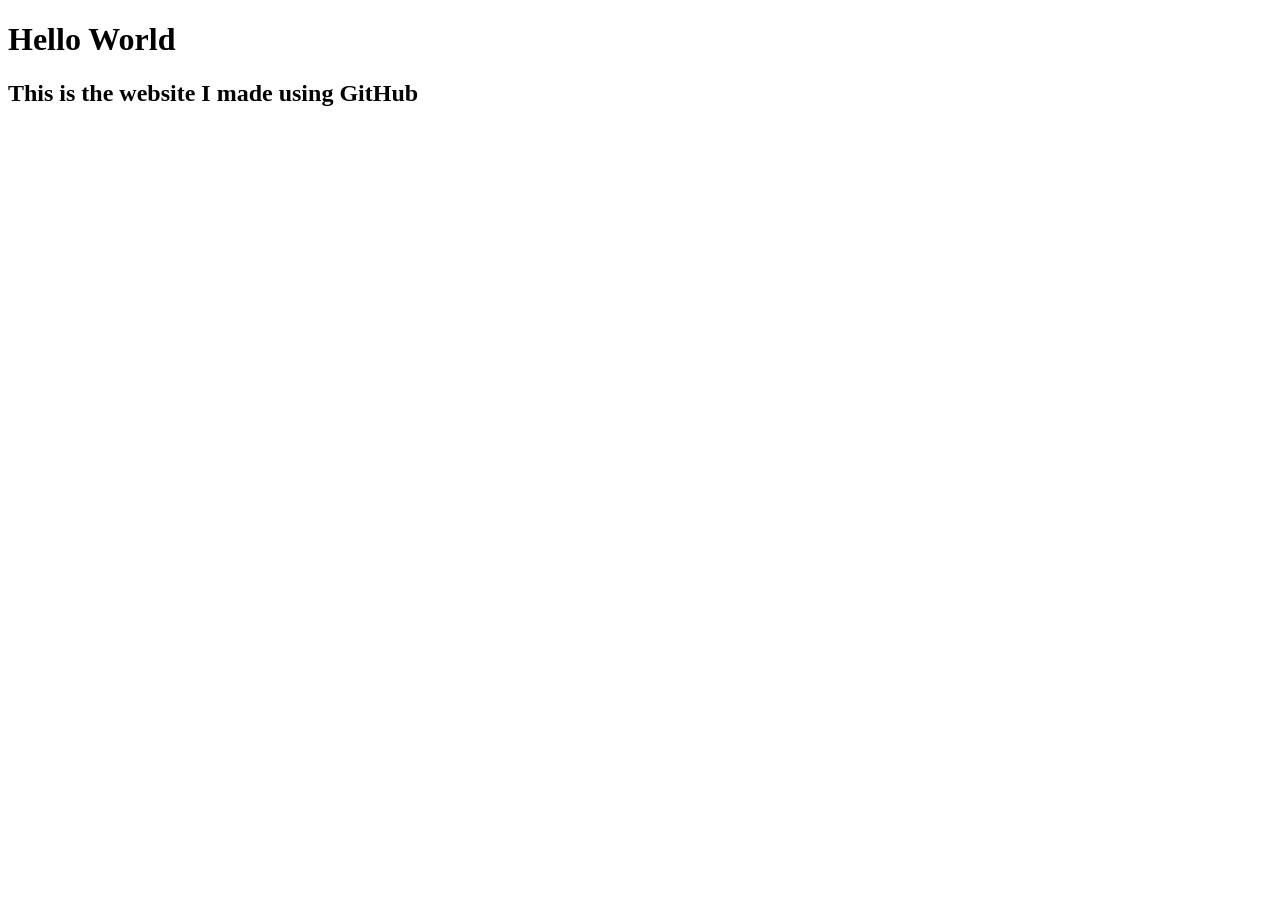
==== index.html @ 471b252f "first commit" ====
<!DOCTYPE html>
<html lang="en">
<head>
    <meta charset="UTF-8">
    <meta http-equiv="X-UA-Compatible" content="IE=edge">
    <meta name="viewport" content="width=device-width, initial-scale=1.0">
    <title>My Project</title>
    <style>
        body{
            align-items: center;
        }
    </style>
</head>
<body>
    <h1>Hello World</h1>
    <h2>This is the website I made using GitHub</h2>
</body>
</html>
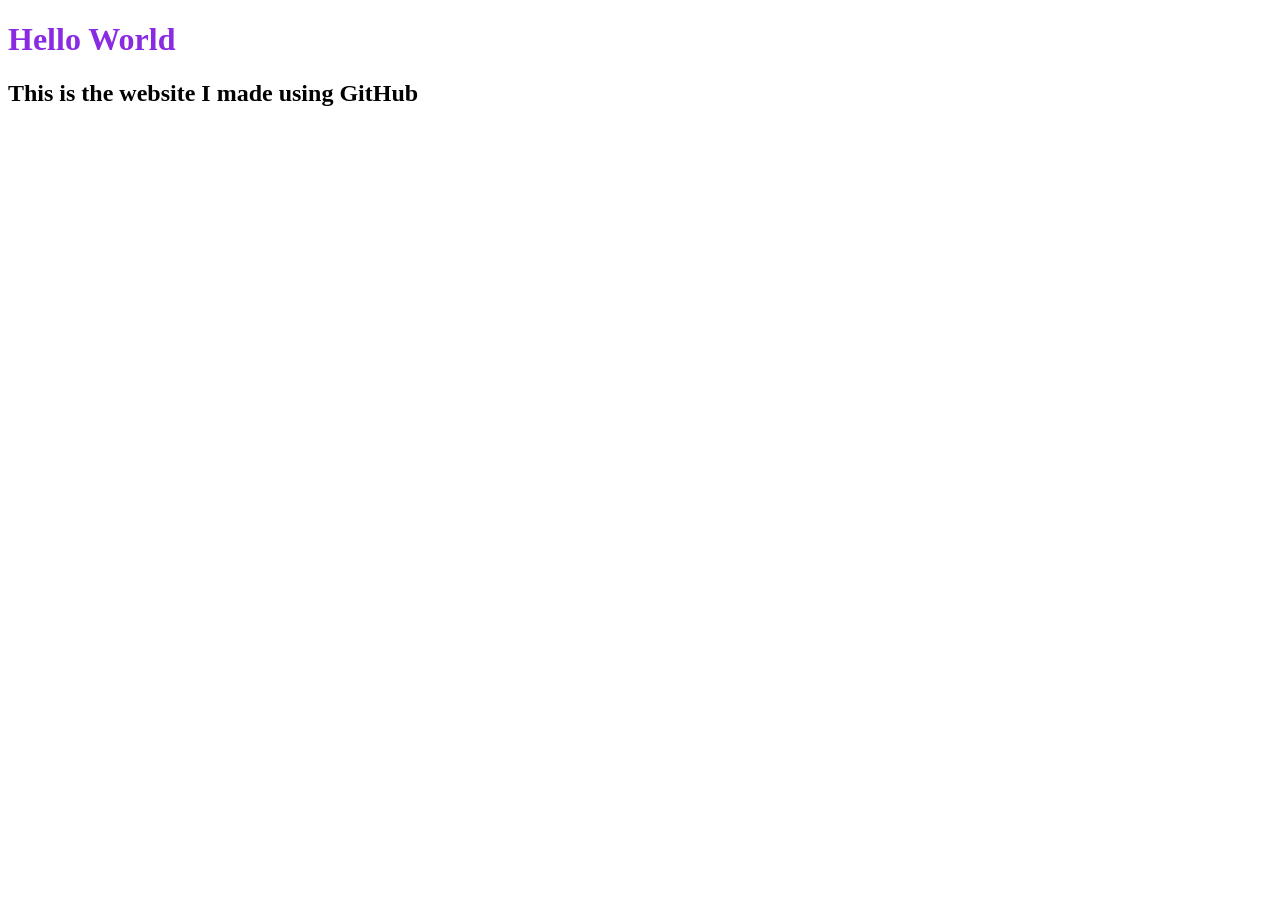
==== commit ddc64eb2: "save" ====
--- a/index.html
+++ b/index.html
@@ -5,6 +5,7 @@
     <meta http-equiv="X-UA-Compatible" content="IE=edge">
     <meta name="viewport" content="width=device-width, initial-scale=1.0">
     <title>My Project</title>
+    <link rel="stylesheet" href="style.css">
     <style>
         body{
             align-items: center;
--- a/style.css
+++ b/style.css
@@ -0,0 +1,3 @@
+h1{
+    color: blueviolet;
+}
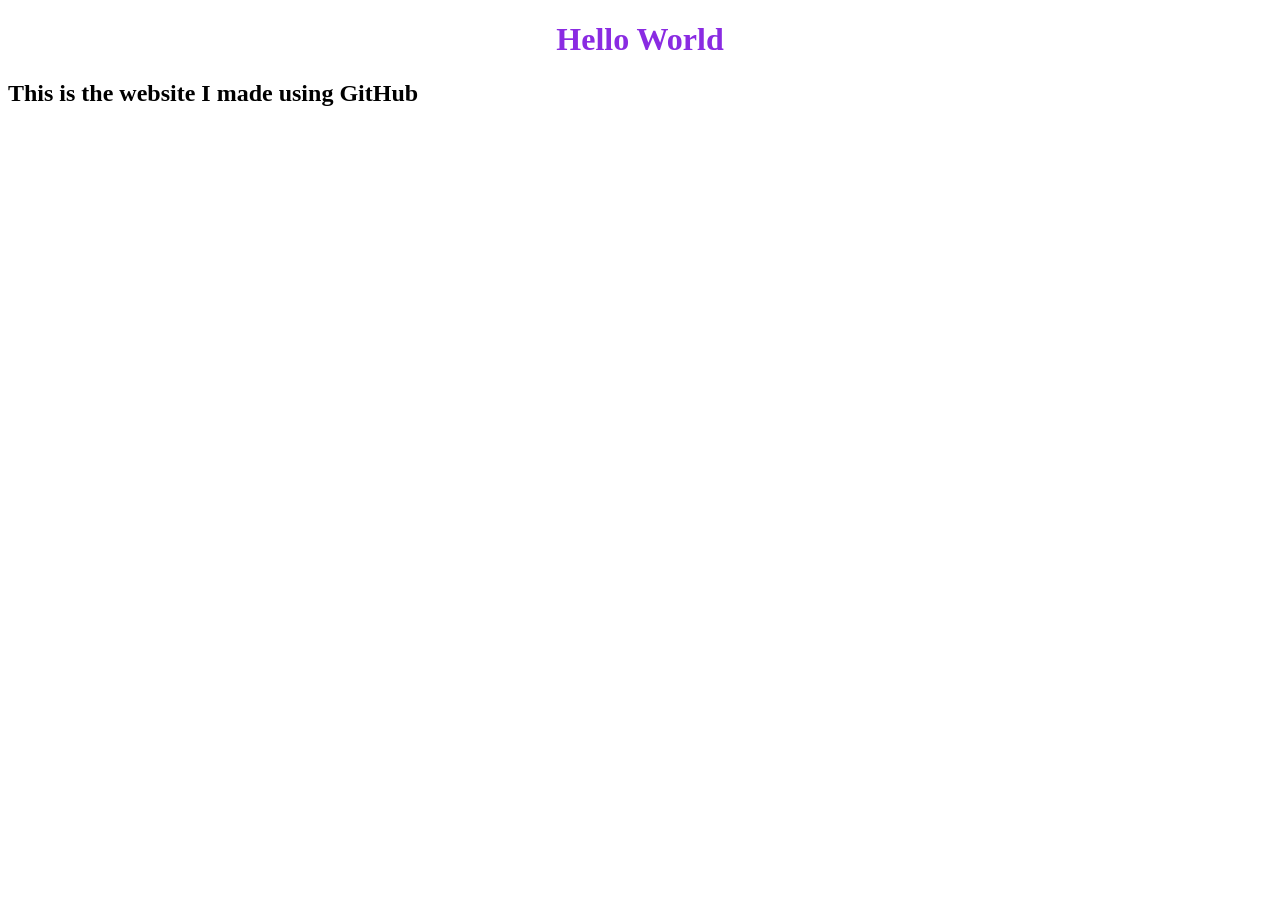
==== commit 290ed610: "fixed" ====
--- a/index.html
+++ b/index.html
@@ -6,11 +6,11 @@
     <meta name="viewport" content="width=device-width, initial-scale=1.0">
     <title>My Project</title>
     <link rel="stylesheet" href="style.css">
-    <style>
+    <!-- <style>
         body{
             align-items: center;
         }
-    </style>
+    </style> -->
 </head>
 <body>
     <h1>Hello World</h1>
--- a/style.css
+++ b/style.css
@@ -1,3 +1,4 @@
 h1{
     color: blueviolet;
+    text-align: center;
 }
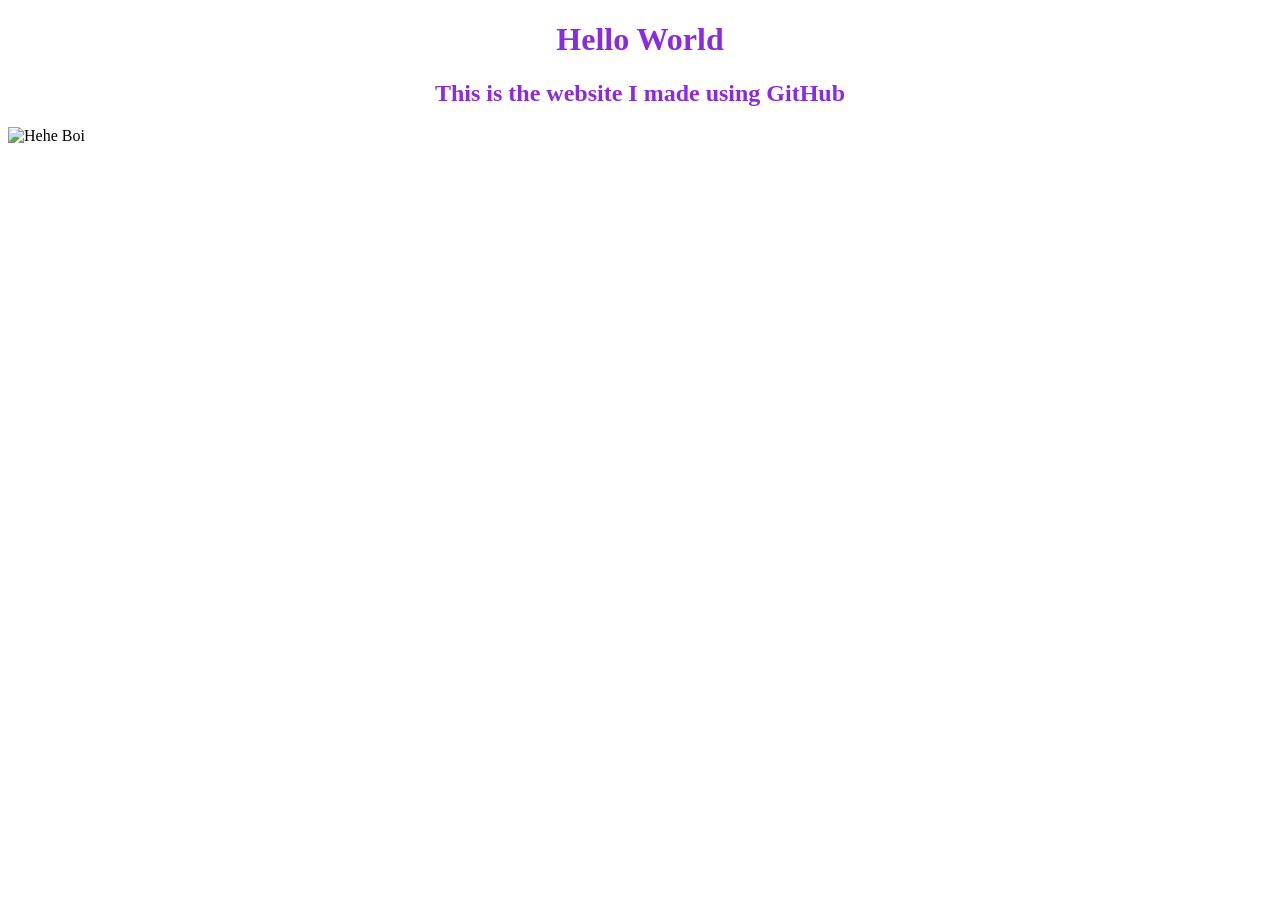
==== commit a1dc05ac: "final result" ====
--- a/index.html
+++ b/index.html
@@ -6,14 +6,10 @@
     <meta name="viewport" content="width=device-width, initial-scale=1.0">
     <title>My Project</title>
     <link rel="stylesheet" href="style.css">
-    <!-- <style>
-        body{
-            align-items: center;
-        }
-    </style> -->
 </head>
 <body>
     <h1>Hello World</h1>
     <h2>This is the website I made using GitHub</h2>
+    <img src="https://images.app.goo.gl/j7uGrUgiZAVwYKss6" alt="Hehe Boi">
 </body>
 </html>
--- a/style.css
+++ b/style.css
@@ -1,4 +1,4 @@
-h1{
+h1, h2{
     color: blueviolet;
     text-align: center;
 }
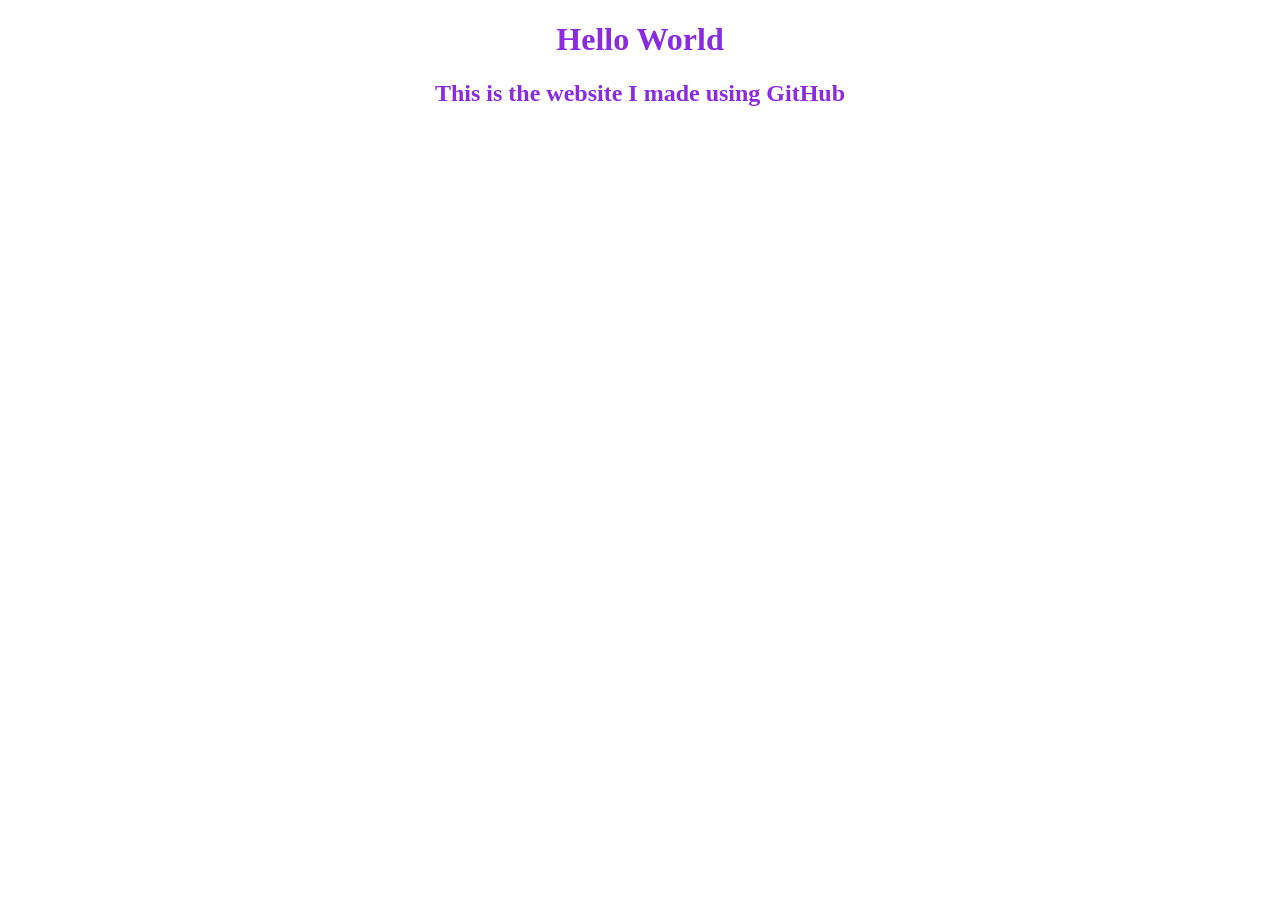
==== commit 68c207e1: "here" ====
--- a/index.html
+++ b/index.html
@@ -10,6 +10,5 @@
 <body>
     <h1>Hello World</h1>
     <h2>This is the website I made using GitHub</h2>
-    <img src="https://images.app.goo.gl/j7uGrUgiZAVwYKss6" alt="Hehe Boi">
 </body>
 </html>
--- a/style.css
+++ b/style.css
@@ -1,4 +1,9 @@
-h1, h2{
+h1{
+    color: blueviolet;
+    text-align: center;
+}
+
+h2{
     color: blueviolet;
     text-align: center;
 }
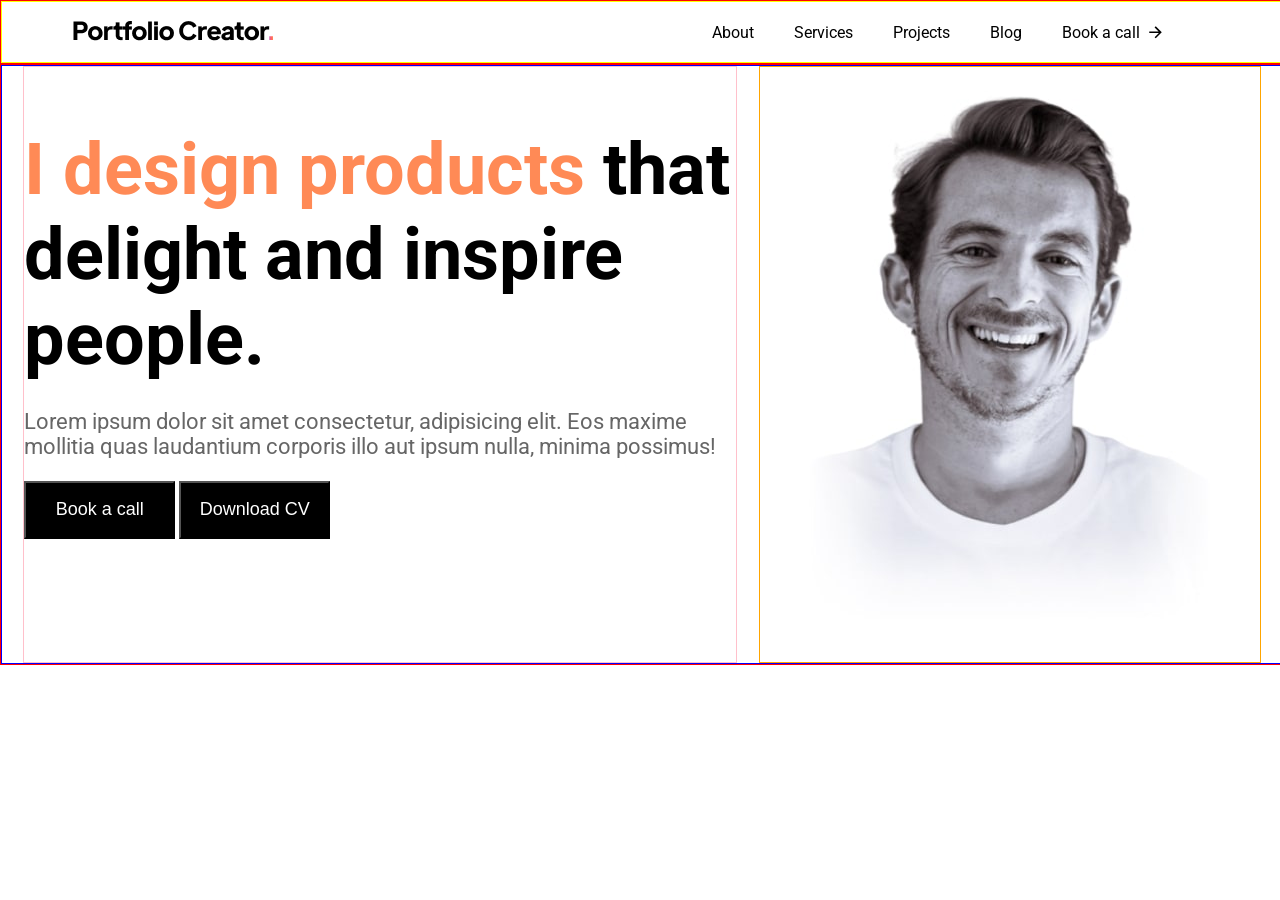
==== commit a9eca09d: "test" ====
--- a/index.html
+++ b/index.html
@@ -1,14 +1,65 @@
 <!DOCTYPE html>
 <html lang="en">
+
 <head>
     <meta charset="UTF-8">
     <meta http-equiv="X-UA-Compatible" content="IE=edge">
     <meta name="viewport" content="width=device-width, initial-scale=1.0">
     <title>My Project</title>
     <link rel="stylesheet" href="style.css">
+    <link rel="preconnect" href="https://fonts.googleapis.com">
+    <link rel="preconnect" href="https://fonts.gstatic.com" crossorigin>
+    <link
+        href="https://fonts.googleapis.com/css2?family=Roboto:ital,wght@0,100..900;1,100..900&family=Rubik:ital,wght@0,300..900;1,300..900&display=swap"
+        rel="stylesheet">
 </head>
+
 <body>
-    <h1>Hello World</h1>
-    <h2>This is the website I made using GitHub</h2>
+    <nav class="navbar">
+        <div class="nav-container">
+            <div class="logo">
+                <img src="assets/logo.png" alt="logo">
+            </div>
+            <div class="contact-list">
+                <ul class="lists">
+                    <li>About</li>
+                    <li>Services</li>
+                    <li>Projects</li>
+                    <li>Blog</li>
+                    <li class="book-a-call">Book a call
+                        <img src="assets/arrow.png" alt="arrow">
+                    </li>
+                </ul>
+            </div>
+        </div>
+    </nav>
+
+    <section class="main">
+        <div class="main-container">
+            <div class="first-main">
+                <div class="text">
+                    <h1>
+                        <span>I design products</span>
+                        <!-- <br> -->
+                        that delight and inspire people.
+                    </h1>
+
+                    <p>Lorem ipsum dolor sit amet consectetur, adipisicing elit. Eos maxime mollitia quas laudantium
+                        corporis illo aut ipsum nulla, minima possimus!</p>
+
+                    <div class="btn-con">
+                        <button>Book a call</button>
+                        <button class="download-cv">Download CV</button>
+                    </div>
+                </div>
+            </div>
+
+            <div class="second-main">
+                <img src="assets/person.png" alt="main face">
+            </div>
+        </div>
+    </section>
+
 </body>
+
 </html>
--- a/style.css
+++ b/style.css
@@ -1,9 +1,124 @@
-h1{
-    color: blueviolet;
-    text-align: center;
+html,
+body {
+  margin: 0;
+  font-family: "Roboto", sans-serif;
 }
 
-h2{
-    color: blueviolet;
-    text-align: center;
-}+.navbar {
+  border: 1px solid red;
+  width: 100%;
+  /* display: flex; */
+  /* justify-content: center; */
+}
+
+.nav-container {
+  width: 100%;
+  max-width: 1300px;
+  border: 1px solid yellow;
+  display: flex;
+  margin: 0 auto;
+  /* padding: 0 10px; */
+
+  display: flex;
+  justify-content: space-between;
+  align-items: center;
+  height: 60px;
+}
+.logo {
+  img {
+    margin-left: 70px;
+  }
+}
+
+.contact-list {
+  margin-right: 80px;
+}
+
+.lists {
+  display: flex;
+  /* justify-content: space-evenly; */
+  text-decoration: none;
+  list-style: none;
+  /* border: 1px solid red; */
+  li {
+    margin-right: 40px;
+    cursor: pointer;
+  }
+
+  .book-a-call {
+    width: 100px;
+    display: flex;
+    align-items: center;
+    justify-content: space-between;
+
+    img {
+      width: 13px;
+      height: 13px;
+    }
+  }
+}
+
+.main {
+  width: 100%;
+  border: 1px solid red;
+}
+
+.main-container {
+  width: 100%;
+  max-width: 1300px;
+  border: 1px solid blue;
+  margin: 0 auto;
+
+  display: flex;
+  justify-content: space-evenly;
+  /* padding-top: 20px; */
+  height: 90%;
+
+  .first-main {
+    display: grid;
+    border: 1px solid pink;
+    width: 712px;
+  }
+}
+.text {
+  h1 {
+    font-size: 72px;
+    margin-bottom: 27px;
+
+    span {
+      color: #ff8a56;
+    }
+  }
+
+  /* font-weight: 700; */
+}
+
+.text {
+  p {
+    font-size: 22px;
+    font-weight: 400;
+    color: #666666;
+  }
+}
+
+.download-cv {
+  background-color: white;
+  color: black;
+}
+
+.btn-con {
+  button {
+    width: 151px;
+    height: 58px;
+    font-size: 18px;
+    font-weight: 400;
+    background-color: black;
+    color: white;
+  }
+}
+
+.second-main{
+    width: 500px;
+    height: 595px;
+    border: 1px solid orange;
+}
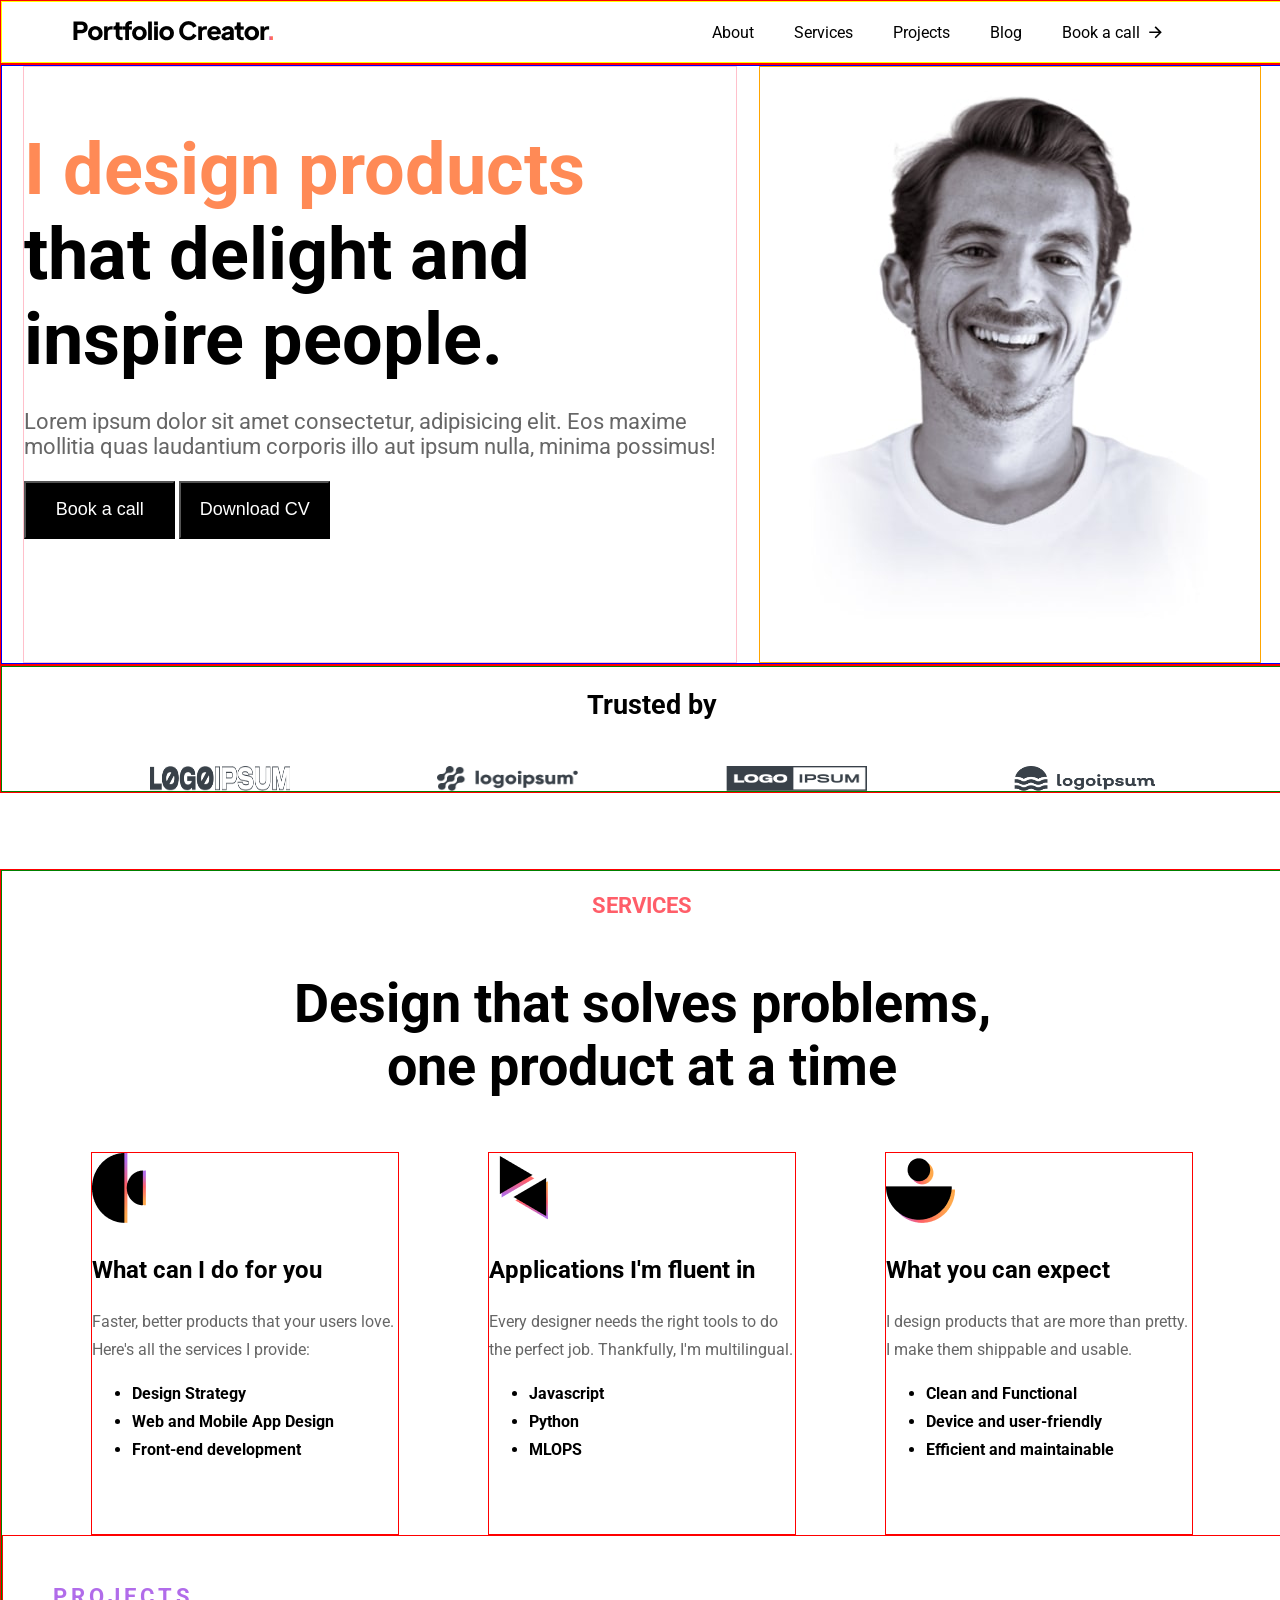
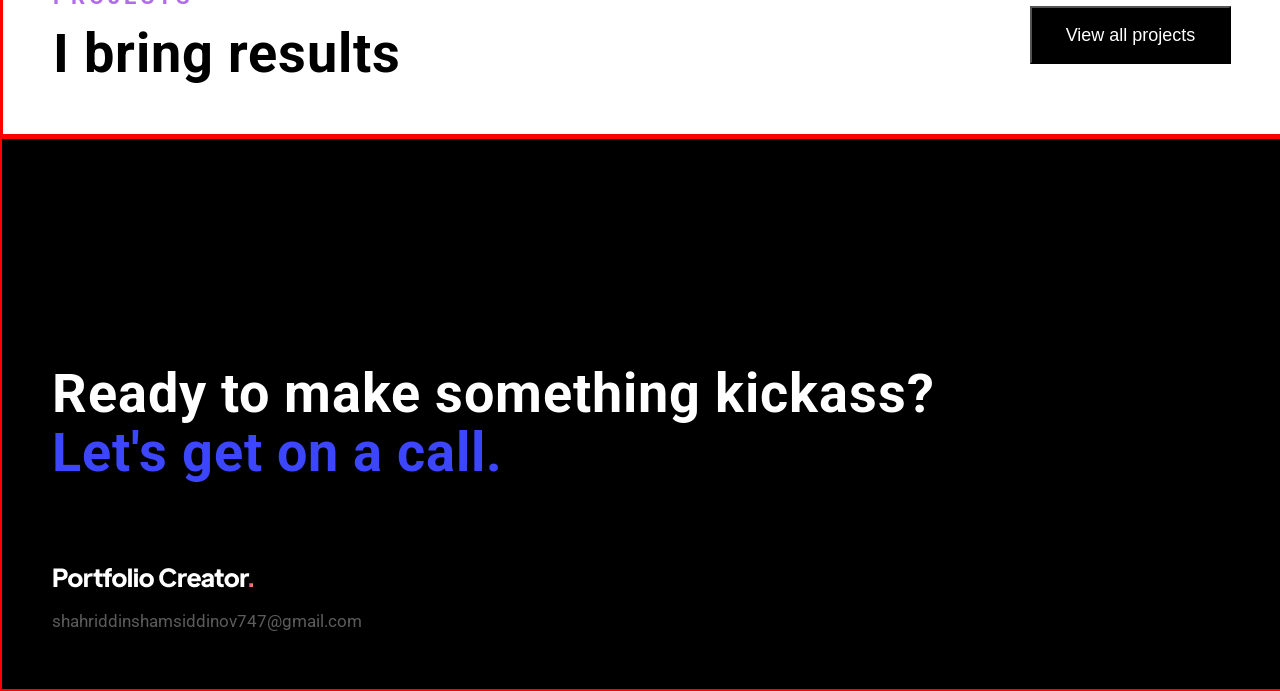
==== commit 6bd1a9af: "v1.0.0" ====
--- a/index.html
+++ b/index.html
@@ -40,7 +40,7 @@
                 <div class="text">
                     <h1>
                         <span>I design products</span>
-                        <!-- <br> -->
+                        <br>
                         that delight and inspire people.
                     </h1>
 
@@ -60,6 +60,95 @@
         </div>
     </section>
 
+    <section class="sponsors">
+        <div class="sponsors-container">
+            <div class="h1-text">
+                <h1>Trusted by</h1>
+            </div>
+            <div class="logos">
+                <img src="assets/logip1.png" alt="logo1">
+                <img src="assets/logip2.png" alt="logo2">
+                <img src="assets/logip3.png" alt="logo3">
+                <img src="assets/logip4.png" alt="logo4">
+            </div>
+        </div>
+    </section>
+
+    <section class="services">
+        <div class="services-container">
+            <div class="service-text">
+                <p class="service-span">Services</p>
+                <p>Design that solves problems, <br>one product at a time</p>
+            </div>
+
+            <div class="service-skills">
+                <div class="skill">
+                    <img src="assets/servicelogo1.png" alt="service logo">
+                    <p class="bold what">What can I do for you</p>
+                    <p class="grayish">Faster, better products that your users love. Here's all the services I provide:
+                    </p>
+                    <ul class="bold">
+                        <li>Design Strategy</li>
+                        <li>Web and Mobile App Design</li>
+                        <li>Front-end development</li>
+                    </ul>
+                </div>
+
+                <div class="skill">
+                    <img src="assets/servicelogo2.png" alt="service logo">
+                    <p class="bold what">Applications I'm fluent in</p>
+                    <p class="grayish">Every designer needs the right tools to do the perfect job. Thankfully, I'm
+                        multilingual.</p>
+                    <ul class="bold">
+                        <li>Javascript</li>
+                        <li>Python</li>
+                        <li>MLOPS</li>
+                    </ul>
+                </div>
+
+                <div class="skill">
+                    <img src="assets/servicelogo3.png" alt="service logo">
+                    <p class="bold what">What you can expect</p>
+                    <p class="grayish">I design products that are more than pretty. I make them shippable and usable.
+                    </p>
+                    <ul class="bold service-list">
+                        <li>Clean and Functional</li>
+                        <li>Device and user-friendly</li>
+                        <li>Efficient and maintainable</li>
+                    </ul>
+                </div>
+            </div>
+
+            <div class="projects">
+                <div class="texting">
+                    <span>Projects</span>
+                    <p>I bring results</p>
+                </div>
+                <div>
+                    <button>View all projects</button>
+
+                </div>
+            </div>
+        </div>
+
+    </section>
+
+    <footer class="footer">
+        <div class="footer-container">
+            <div class="ready">
+                <p>
+                    Ready to make something kickass?
+                </p>
+                <p>
+                    Let's get on a call.
+                </p>
+            </div>
+            <div class="contact-footer">
+                <img src="assets/logowhite.png" alt="logo">
+                <p>shahriddinshamsiddinov747@gmail.com</p>
+            </div>
+        </div>
+    </footer>
 </body>
 
 </html>
--- a/style.css
+++ b/style.css
@@ -117,8 +117,176 @@
   }
 }
 
-.second-main{
-    width: 500px;
-    height: 595px;
-    border: 1px solid orange;
-}
+.second-main {
+  width: 500px;
+  height: 595px;
+  border: 1px solid orange;
+}
+
+.sponsors {
+  width: 100%;
+  border: 1px solid red;
+}
+
+.sponsors-container {
+  width: 100em;
+  max-width: 1300px;
+  border: 1px solid green;
+  margin: 0 auto;
+}
+
+.h1-text {
+  text-align: center;
+  font-size: 18px;
+  font-weight: 400;
+  margin-bottom: 45px;
+}
+
+.logos {
+  display: flex;
+  justify-content: space-evenly;
+  img {
+    width: 141px;
+    height: 25px;
+  }
+}
+
+.services {
+  margin-top: 76px;
+  width: 100%;
+  border: 1px solid red;
+}
+
+.services-container {
+  width: 100%;
+  max-width: 1300px;
+  border: 1px solid green;
+  margin: 0 auto;
+}
+
+.service-text {
+  text-align: center;
+  font-size: 54px;
+  margin: 0 auto;
+  font-weight: bold;
+  font-weight: 700;
+}
+
+.service-span {
+  font-size: 22px;
+  /* display: flex; */
+  text-align: center;
+  text-transform: uppercase;
+  color: #ff5e69;
+  font-weight: bold;
+  font-weight: 700;
+  text-align: center;
+}
+
+.service-skills {
+  display: flex;
+  justify-content: space-evenly;
+  font-size: 16px;
+  line-height: 28px;
+
+  img {
+    width: 70px;
+    height: 70px;
+  }
+}
+.bold {
+  font-weight: bold;
+}
+
+.grayish {
+  color: #666666;
+}
+
+.skill {
+  width: 306px;
+  height: 381px;
+  border: 1px solid red;
+}
+
+.what {
+  font-size: 24px;
+}
+
+.projects {
+  border: 1px solid red;
+  display: flex;
+  justify-content: space-between;
+  padding: 50px;
+  align-items: center;
+  span {
+    font-size: 22px;
+    line-height: 22px;
+    letter-spacing: 4px;
+    font-weight: bold;
+    text-transform: uppercase;
+    color: #b16cea;
+  }
+
+  p {
+    font-size: 54px;
+    margin: 16px 0 0 0;
+    /* margin-top: 16px; */
+    font-weight: bold;
+    line-height: 59.4px;
+    letter-spacing: 1px;
+  }
+
+  button {
+    width: 201px;
+    height: 58px;
+    font-size: 18px;
+    font-weight: 400;
+    background-color: black;
+    color: white;
+  }
+}
+
+.footer {
+  width: 100%;
+  border: 1px solid red;
+  background-color: black;
+}
+
+.footer-container {
+  width: 100%;
+  max-width: 1300px;
+  border: 1px solid red;
+  margin: 0 auto;
+  padding: 50px;
+}
+
+.ready {
+  font-weight: bold;
+  font-size: 54px;
+  line-height: 59.4px;
+  letter-spacing: 1px;
+  margin: 175px 0 80px 0;
+
+  p:first-child {
+    color: white;
+    margin: 0;
+  }
+  p {
+    color: #3c46ff;
+    margin: 0;
+  }
+}
+
+.contact-footer{
+  color: #5C5C5C;
+  line-height: 36px;
+  font-size: 17px;
+  font-style: regular;
+  img{
+    /* margin-bottom: 14px; */
+  };
+  p{
+  margin: 0;
+
+  }
+}
